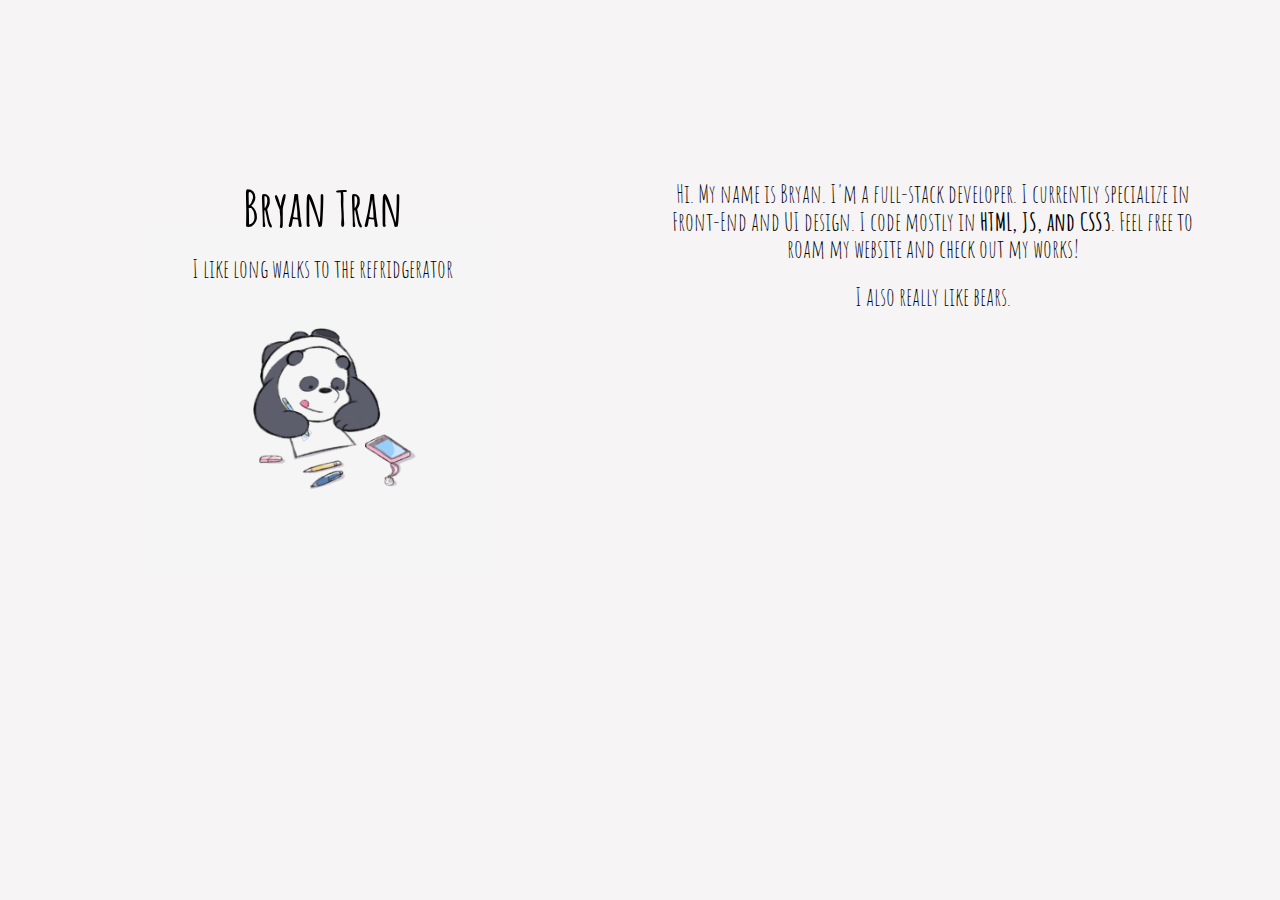
==== index.html @ 4c6f43ca "first commit, website inspired by: dark-cat - Bubble TEA" ====
<!DOCTYPE html>
<html>
<!-- ** HEAD ** -->
	<head>
		<title>Bryan Tran | Personal Portfolio</title>

		<!-- ============================ -->
		<!--           LINKS/CSS          -->
		<!-- ============================ -->
		<!-- Boostrap CSS -->
		<link rel="stylesheet" type="text/css" href="assets/css/bootstrap.min.css">
		<link rel="stylesheet" type="text/css" href="assets/css/main.css">

		<!-- ============================ -->
		<!--            SCRIPTS           -->
		<!-- ============================ -->
		<!-- jQuery -->
		<script type="text/javascript" src="assets/js/lib/jquery-3.2.1.min.js"></script>
		<!-- Bootstrap; NOTE: jQuery needs to be above Bootstrap, bootstrap requires jQuery -->
		<script type="text/javascript" src="assets/js/frameworks/bootstrap.min.js"></script>		
	</head>
<!-- ** BODY ** -->
	<body>
		<div class="container">
			<div class="row">
				<div class="col-lg-6 col-md-6 col-sm-6 col-xs-12 left-col">
					<h1><strong>Bryan Tran</strong></h1>

					<h3>I like long walks to the refridgerator</h3>

					<img id="bear" src="assets/gifs/drawing.gif">
				</div>
				<div class="col-lg-6 col-md-6 col-sm-6 col-xs-12 right-col">
					<h3>Hi. My name is Bryan. I'm a full-stack developer. I currently specialize in Front-End and UI design. I code mostly in <strong>HTML, JS, and CSS3</strong>. Feel free to roam my website and check out my works!<h3>

					<h3>
					I also really like bears.
					</h3>
				</div>
			</div>
		</div>
	</body>
</html>
---- assets/css/main.css ----
@import url('https://fonts.googleapis.com/css?family=Amatic+SC:400,700');

body, html {
	height: 100%;
	background-color: #F6F4F5;
	color: black;
	font-family: 'Amatic SC';
	font-weight: 700;
}

#bear {
	position: relative;
	top: -70px;
	width: 350px;
	height: 350px;
	z-index: -1;
}

.left-col,
.right-col {
	margin-top: 160px;
	text-align: center;
	z-index: 1;
}

.left-col {
	position: relative;
	right: 25px;
}

.right-col {
	position: relative;
}



h1 {
	font-size: 50px;
}

h3 {
	font-size: 25px;
}

@media (max-width: 767px) {
	.left-col,
	.right-col {
		left: 0;
		right: 0;
		padding: 0;
	}

	.left-col {
		margin: 50px auto -100px auto;
	}

	.right-col {
		margin-top: 5px;
		padding: 0 20px;
	}
}
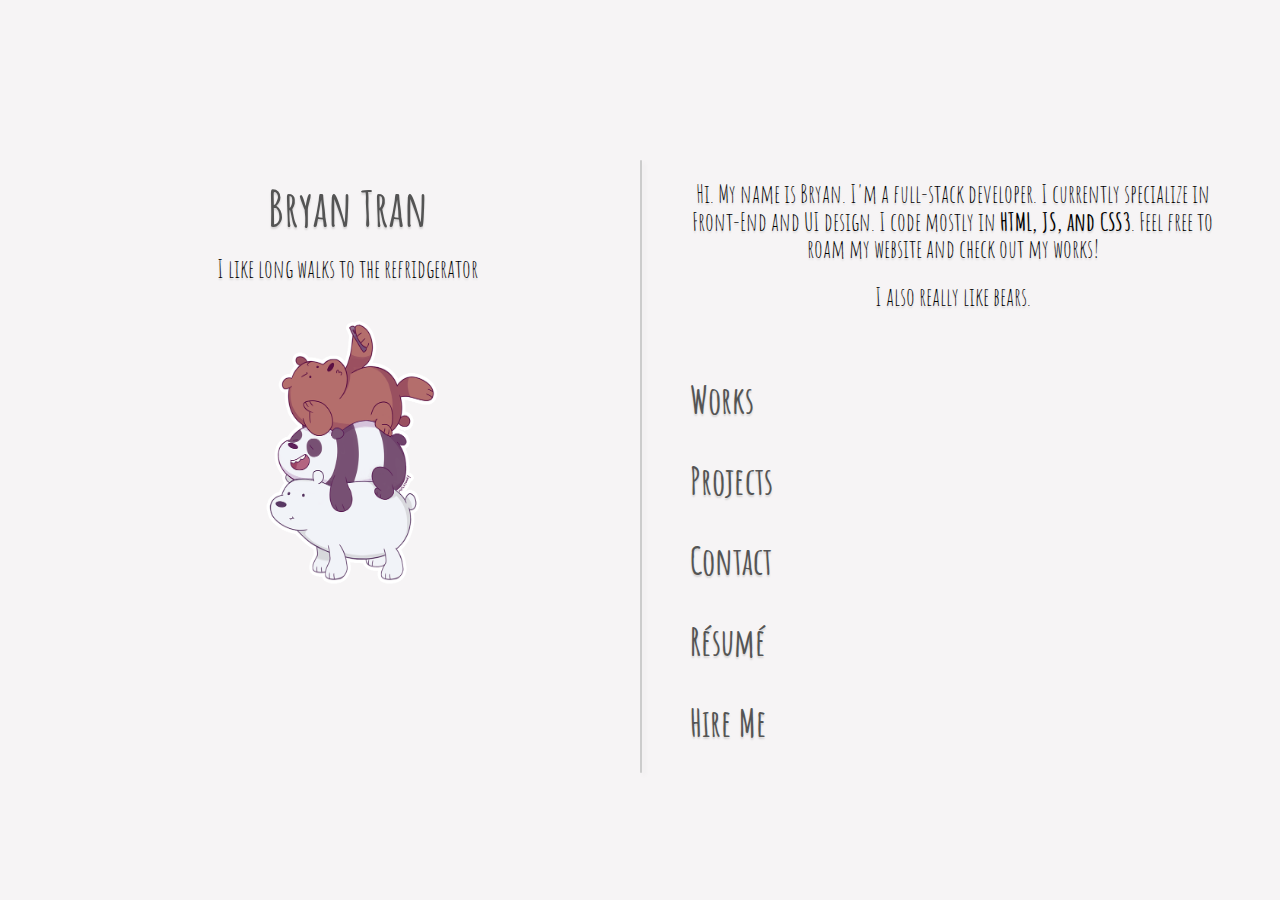
==== commit e0c6fe3b: "added comments and better indentation" ====
--- a/index.html
+++ b/index.html
@@ -17,7 +17,7 @@
 		<!-- jQuery -->
 		<script type="text/javascript" src="assets/js/lib/jquery-3.2.1.min.js"></script>
 		<!-- Bootstrap; NOTE: jQuery needs to be above Bootstrap, bootstrap requires jQuery -->
-		<script type="text/javascript" src="assets/js/frameworks/bootstrap.min.js"></script>		
+		<script type="text/javascript" src="assets/js/frameworks/bootstrap.min.js"></script>
 	</head>
 <!-- ** BODY ** -->
 	<body>
@@ -27,15 +27,22 @@
 					<h1><strong>Bryan Tran</strong></h1>
 
 					<h3>I like long walks to the refridgerator</h3>
+					<img id="bear">
+				</div>
 
-					<img id="bear" src="assets/gifs/drawing.gif">
-				</div>
 				<div class="col-lg-6 col-md-6 col-sm-6 col-xs-12 right-col">
+					<div class="separator"></div>
 					<h3>Hi. My name is Bryan. I'm a full-stack developer. I currently specialize in Front-End and UI design. I code mostly in <strong>HTML, JS, and CSS3</strong>. Feel free to roam my website and check out my works!<h3>
+					<h3>I also really like bears.</h3>
 
-					<h3>
-					I also really like bears.
-					</h3>
+
+					<br />
+					<br />
+					<h2 id="work"><strong> Works </strong></h2>
+					<h2 id="projects"><strong> Projects </strong></h2>
+					<h2 id="contact"><strong> Contact </strong></h2>
+					<h2 id="resume"><strong> Résumé </strong></h2>
+					<h2 id="hireme"><strong> Hire Me </strong></h2>
 				</div>
 			</div>
 		</div>
--- a/assets/css/main.css
+++ b/assets/css/main.css
@@ -1,48 +1,124 @@
 @import url('https://fonts.googleapis.com/css?family=Amatic+SC:400,700');
 
-body, html {
+/* ======================================= */
+/*                  GLOBALS                */
+/* ======================================= */
+
+body, 
+html{
+	font-family: 'Amatic SC';
+	font-weight: 700;
+
 	height: 100%;
+
 	background-color: #F6F4F5;
 	color: black;
-	font-family: 'Amatic SC';
-	font-weight: 700;
 }
 
-#bear {
-	position: relative;
-	top: -70px;
-	width: 350px;
-	height: 350px;
-	z-index: -1;
+h1,
+h2,
+h3 { /* Adds text-shadow to all the text in front page */
+	text-shadow: 0px 2px 2px rgba(0, 0, 0, 0.15);
 }
 
-.left-col,
-.right-col {
-	margin-top: 160px;
-	text-align: center;
-	z-index: 1;
+/* Title */
+h1 {
+	font-size: 50px;
+	color: #545454;
 }
 
-.left-col {
-	position: relative;
-	right: 25px;
-}
-
-.right-col {
-	position: relative;
-}
-
-
-
-h1 {
-	font-size: 50px;
-}
-
+/* Mini-Bio */
 h3 {
 	font-size: 25px;
 }
 
-@media (max-width: 767px) {
+/* Panda Bear GIF image on front page */
+#bear {
+	content: url('../gifs/tripanda.gif');
+	height: 300px; width: 200px;
+	position: relative;
+	top: 5px; /* Push it up a bit (Position MUST be RELATIVE) */
+
+	z-index: -1; /* Put image behind any text */
+}
+
+/* ======================================= */
+/*                BOTH COLUMN              */
+/* ======================================= */
+
+.left-col,
+.right-col { /* Make it so text is centered and it's sitting above any other content */
+	margin-top: 160px;
+	text-align: center;
+
+	z-index: 1;
+}
+
+/* ======================================= */
+/*                LEFT COLUMN              */
+/* ======================================= */
+
+
+
+/* ======================================= */
+/*                RIGHT COLUMN             */
+/* ======================================= */
+
+/* Vertical border next to content */
+.separator {
+    height: 100%; width: 2px;
+
+    position: absolute;
+    left: 0; /* Can only do this if it has a position */
+    top: 0;
+
+    border-radius: 3px;
+    box-shadow: 3px 3px 5px rgba(0,0,0,0.05);
+    background: rgba(204,204,204,1);
+}
+
+/* Move text right a bit of the vertical border */
+.right-col h3 {
+	position: relative;
+	left: 20px;
+}
+
+/* For all of the clickable content on right column*/
+.right-col h2 {
+	width: 100px;
+	padding-bottom: 20px;
+
+	position: relative;
+	left: 35px;
+
+	font-size: 37px;
+	text-align: left;
+	color: #545454;
+
+	transition: left .5s;
+	cursor: pointer;
+}
+
+/* Hovering (move right) animation for clickable content */
+#work:hover,
+#projects:hover,
+#contact:hover,
+#resume:hover,
+#hireme:hover {
+	left: 50px;
+}
+
+/* ======================================= */
+/*               MEDIA QUERIES             */
+/* ======================================= */
+@media (max-width: 767px) { /* For small devices */
+	#bear {
+		top: -70px;
+		content: url('../gifs/drawing.gif');
+		height: 300px;
+		width: 300px;
+	}
+	/* Remove any manual pushing/padding on right/left columns */
 	.left-col,
 	.right-col {
 		left: 0;
@@ -50,12 +126,27 @@
 		padding: 0;
 	}
 
+	/* Make sure left column is sitting on top of right col and is spaced nicely */
 	.left-col {
 		margin: 50px auto -100px auto;
 	}
 
+	/* Making sure right-col is spaced nicely */
 	.right-col {
 		margin-top: 5px;
-		padding: 0 20px;
+		padding: 0 20px; /* So text doesn't touch both sides of the browser's window */
+	}
+
+	/* Remove the vertical border when small device */
+	.separator {
+		display: none;
+	}
+
+	.right-col h3 {
+		left: 0;
+	}
+
+	.right-col h2 {
+		left: 15px;
 	}
 }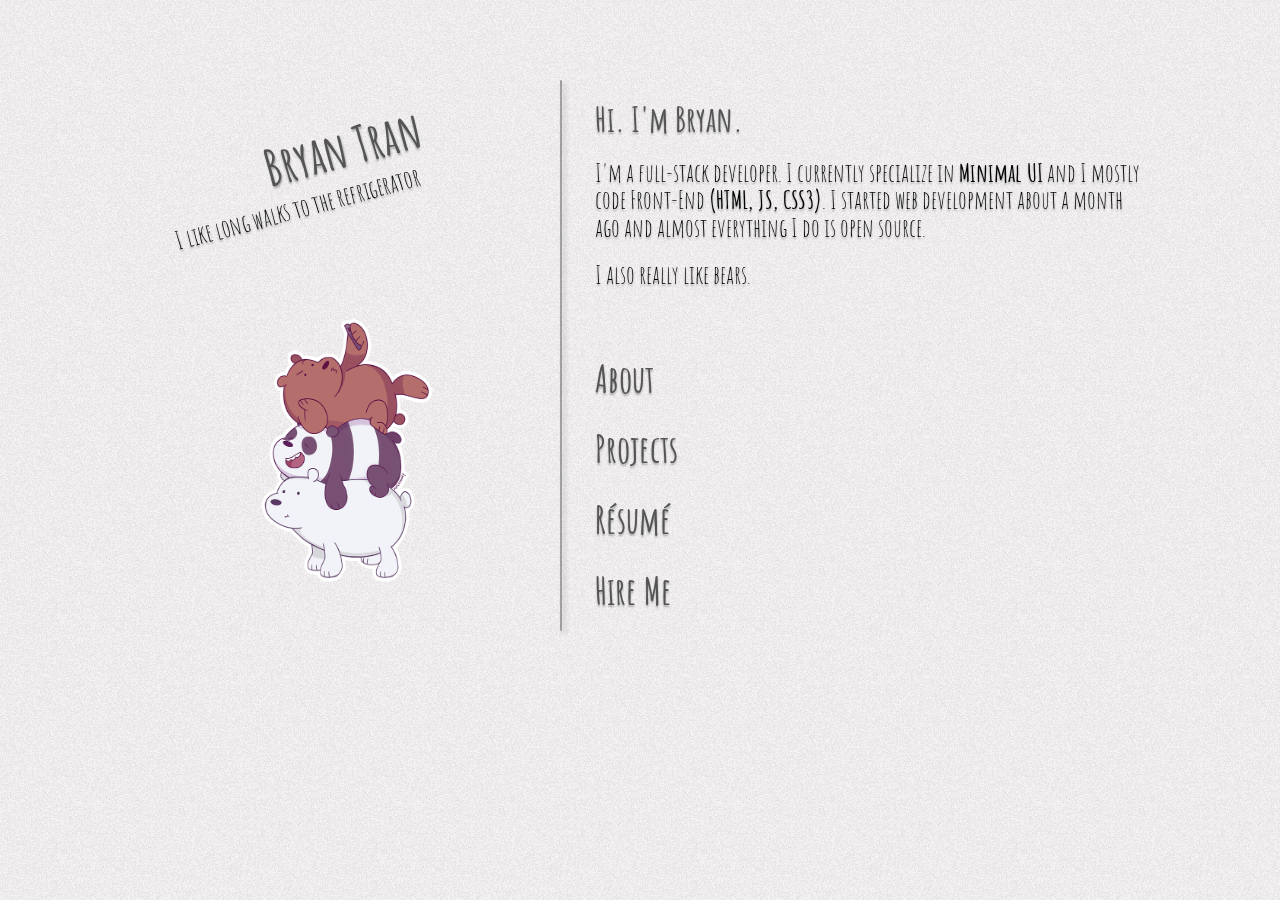
==== commit 0cf6171a: "OKAY OKAY, last commit of the night. Added white noise and changed images" ====
--- a/index.html
+++ b/index.html
@@ -3,13 +3,17 @@
 <!-- ** HEAD ** -->
 	<head>
 		<title>Bryan Tran | Personal Portfolio</title>
+		<link rel="icon" href="assets/img/favicon.ico">
 
 		<!-- ============================ -->
 		<!--           LINKS/CSS          -->
 		<!-- ============================ -->
 		<!-- Boostrap CSS -->
 		<link rel="stylesheet" type="text/css" href="assets/css/bootstrap.min.css">
+		<link rel="stylesheet" type="text/css" href="assets/fontawesome/css/font-awesome.min.css">
+		<!-- MAIN CSS file -->
 		<link rel="stylesheet" type="text/css" href="assets/css/main.css">
+
 
 		<!-- ============================ -->
 		<!--            SCRIPTS           -->
@@ -21,26 +25,31 @@
 	</head>
 <!-- ** BODY ** -->
 	<body>
+		<div id="overlay"></div>
 		<div class="container">
-			<div class="row">
+			<div class="row main-page">
 				<div class="col-lg-6 col-md-6 col-sm-6 col-xs-12 left-col">
-					<h1><strong>Bryan Tran</strong></h1>
+					<h1 class="rotate"><strong>Bryan Tran</strong></h1>
 
-					<h3>I like long walks to the refridgerator</h3>
+					<h3 class="rotate">I like long walks to the refrigerator</h3>
+
+					<ul id="icons" class="rotate">
+						<li><a><i class="fa fa-twitter fa-spin-hover"></i></a></li>
+						<li><a href="https://github.com/bryantran97" target="_blank"><i class="fa fa-github fa-spin-hover"></i></a></li>
+						<li><a href="https://linkedin.com/in/bryantran97" target="_blank"><i class="fa fa-linkedin fa-spin-hover"></i></a></li>
+					</ul>
 					<img id="bear">
 				</div>
 
-				<div class="col-lg-6 col-md-6 col-sm-6 col-xs-12 right-col">
+				<div class="col-lg-6 col-md-6 col-sm-6 col-xs-12 right-col" unselectable="on">
 					<div class="separator"></div>
-					<h3>Hi. My name is Bryan. I'm a full-stack developer. I currently specialize in Front-End and UI design. I code mostly in <strong>HTML, JS, and CSS3</strong>. Feel free to roam my website and check out my works!<h3>
+					<h1><strong>Hi. I'm Bryan.</strong></h1>
+					<h3>I'm a full-stack developer. I currently specialize in <strong>Minimal UI</strong> and I mostly code Front-End <strong>(HTML, JS, CSS3)</strong>. I started web development about a month ago and almost everything I do is open source.<h3>
 					<h3>I also really like bears.</h3>
-
-
 					<br />
 					<br />
-					<h2 id="work"><strong> Works </strong></h2>
+					<h2 id="about"><strong> About</strong></h2>
 					<h2 id="projects"><strong> Projects </strong></h2>
-					<h2 id="contact"><strong> Contact </strong></h2>
 					<h2 id="resume"><strong> Résumé </strong></h2>
 					<h2 id="hireme"><strong> Hire Me </strong></h2>
 				</div>
--- a/assets/css/main.css
+++ b/assets/css/main.css
@@ -3,6 +3,15 @@
 /* ======================================= */
 /*                  GLOBALS                */
 /* ======================================= */
+
+#overlay { /* White-noise overlay in background */
+	position: fixed;
+	min-height: 100%;
+	width: 100%;
+	background-image: url('../gifs/noise.gif');
+	z-index: 1;
+	opacity: 0.065;
+}
 
 body, 
 html{
@@ -18,7 +27,7 @@
 h1,
 h2,
 h3 { /* Adds text-shadow to all the text in front page */
-	text-shadow: 0px 2px 2px rgba(0, 0, 0, 0.15);
+	text-shadow: 0px 2px 2px rgba(0, 0, 0, 0.3);
 }
 
 /* Title */
@@ -37,18 +46,62 @@
 	content: url('../gifs/tripanda.gif');
 	height: 300px; width: 200px;
 	position: relative;
-	top: 5px; /* Push it up a bit (Position MUST be RELATIVE) */
+	top: 25px; /* Push it up a bit (Position MUST be RELATIVE) */
+	left: 45px;
 
 	z-index: -1; /* Put image behind any text */
 }
 
+.main-page {
+	position: relative;
+	right: 80px;
+}
+
+li {
+	list-style: none;
+}
+
+#icons {
+	margin-left: 110px;
+}
+#icons li {
+	display: inline;
+	padding-left: 10px;
+	padding-right: 10px;
+	text-shadow: 0px 2px 2px rgba(0, 0, 0, 0.3);
+}
+
+.fa-github,
+.fa-linkedin,
+.fa-twitter {
+	font-size: 20px;
+	color: #545454;
+	cursor: pointer;
+}
+
+.fa-spin-hover:hover {
+    /* If you hover over it, it'll spin at .7 speed */
+    animation: fa-spin .7s;
+}
+
+
+div { 
+    -webkit-user-select: none; /* Chrome/Safari */        
+    -moz-user-select: none; /* Firefox */
+    -ms-user-select: none; /* IE10+ */
+
+    /* Not implemented yet */
+    -o-user-select: none;
+    user-select: none;    
+}
 /* ======================================= */
 /*                BOTH COLUMN              */
 /* ======================================= */
 
 .left-col,
 .right-col { /* Make it so text is centered and it's sitting above any other content */
-	margin-top: 160px;
+	position: relative;
+	margin-top: 100px;
 	text-align: center;
 
 	z-index: 1;
@@ -58,11 +111,37 @@
 /*                LEFT COLUMN              */
 /* ======================================= */
 
+.rotate {
+/* Safari */
+-webkit-transform: rotate(-15deg);
+/* Firefox */
+-moz-transform: rotate(-15deg);
+/* IE */
+-ms-transform: rotate(-15deg);
+/* Opera */
+-o-transform: rotate(-15deg);
+}
+
+.left-col {
+	left: 30px;
+}
+
+.left-col h1 {
+	position: relative;
+	left: 45px;
+}
+
 
 
 /* ======================================= */
 /*                RIGHT COLUMN             */
 /* ======================================= */
+
+.right-col {
+	text-align: left;
+	margin-bottom: 50px;
+	top: -20px;
+}
 
 /* Vertical border next to content */
 .separator {
@@ -73,8 +152,15 @@
     top: 0;
 
     border-radius: 3px;
-    box-shadow: 3px 3px 5px rgba(0,0,0,0.05);
-    background: rgba(204,204,204,1);
+    box-shadow: 3px 3px 5px rgba(0,0,0,0.2);
+    background-color: rgba(84,84,84,0.5);
+}
+
+.right-col h1 {
+	position: relative;
+	text-align: left;
+	left: 20px;
+	font-size: 35px;
 }
 
 /* Move text right a bit of the vertical border */
@@ -86,38 +172,66 @@
 /* For all of the clickable content on right column*/
 .right-col h2 {
 	width: 100px;
-	padding-bottom: 20px;
-
-	position: relative;
-	left: 35px;
+	padding-bottom: 10px;
+
+	position: relative;
+	left: 20px;
 
 	font-size: 37px;
 	text-align: left;
 	color: #545454;
 
-	transition: left .5s;
+	transition: left .3s;
 	cursor: pointer;
 }
 
 /* Hovering (move right) animation for clickable content */
-#work:hover,
+#about:hover,
 #projects:hover,
-#contact:hover,
 #resume:hover,
 #hireme:hover {
-	left: 50px;
-}
+	left: 40px;
+}
+
 
 /* ======================================= */
 /*               MEDIA QUERIES             */
 /* ======================================= */
 @media (max-width: 767px) { /* For small devices */
-	#bear {
+	.rotate {
+		/* Safari */
+        -webkit-transform: rotate(0deg);
+        /* Firefox */
+        -moz-transform: rotate(0deg);
+        /* IE */
+        -ms-transform: rotate(0deg);
+        /* Opera */
+        -o-transform: rotate(0deg);
+	}
+
+	.left-col h1 {
+		left: 0;
+	}
+
+	#icons { /* Make icons turn perfectly horizontal and give them space */
+		position: relative;
+		margin: 20px 45px 15px 0;
+	}
+
+	.main-page { /* When it's smaller, reset the right-side pushing I added in */
+		right: 0;
+	}
+
+	#bear { /* Switch to a different bear gif and move it down a bit */
 		top: -70px;
-		content: url('../gifs/drawing.gif');
-		height: 300px;
-		width: 300px;
-	}
+		content: url('../img/cutepanda.png');
+		height: 200px;
+		width: 200px;
+		left: 0;
+		margin-top: 60px;
+		margin-bottom: 45px;
+	}
+
 	/* Remove any manual pushing/padding on right/left columns */
 	.left-col,
 	.right-col {
@@ -134,19 +248,19 @@
 	/* Making sure right-col is spaced nicely */
 	.right-col {
 		margin-top: 5px;
-		padding: 0 20px; /* So text doesn't touch both sides of the browser's window */
+		padding: 0 20px 50px 20px; /* So text doesn't touch both sides of the browser's window */
+		top: 0;
+	}
+
+	/* Remove any left-pushing when on smaller devices */
+	.right-col h1,
+	.right-col h2,
+	.right-col h3 {
+		left: 0;
 	}
 
 	/* Remove the vertical border when small device */
 	.separator {
 		display: none;
 	}
-
-	.right-col h3 {
-		left: 0;
-	}
-
-	.right-col h2 {
-		left: 15px;
-	}
 }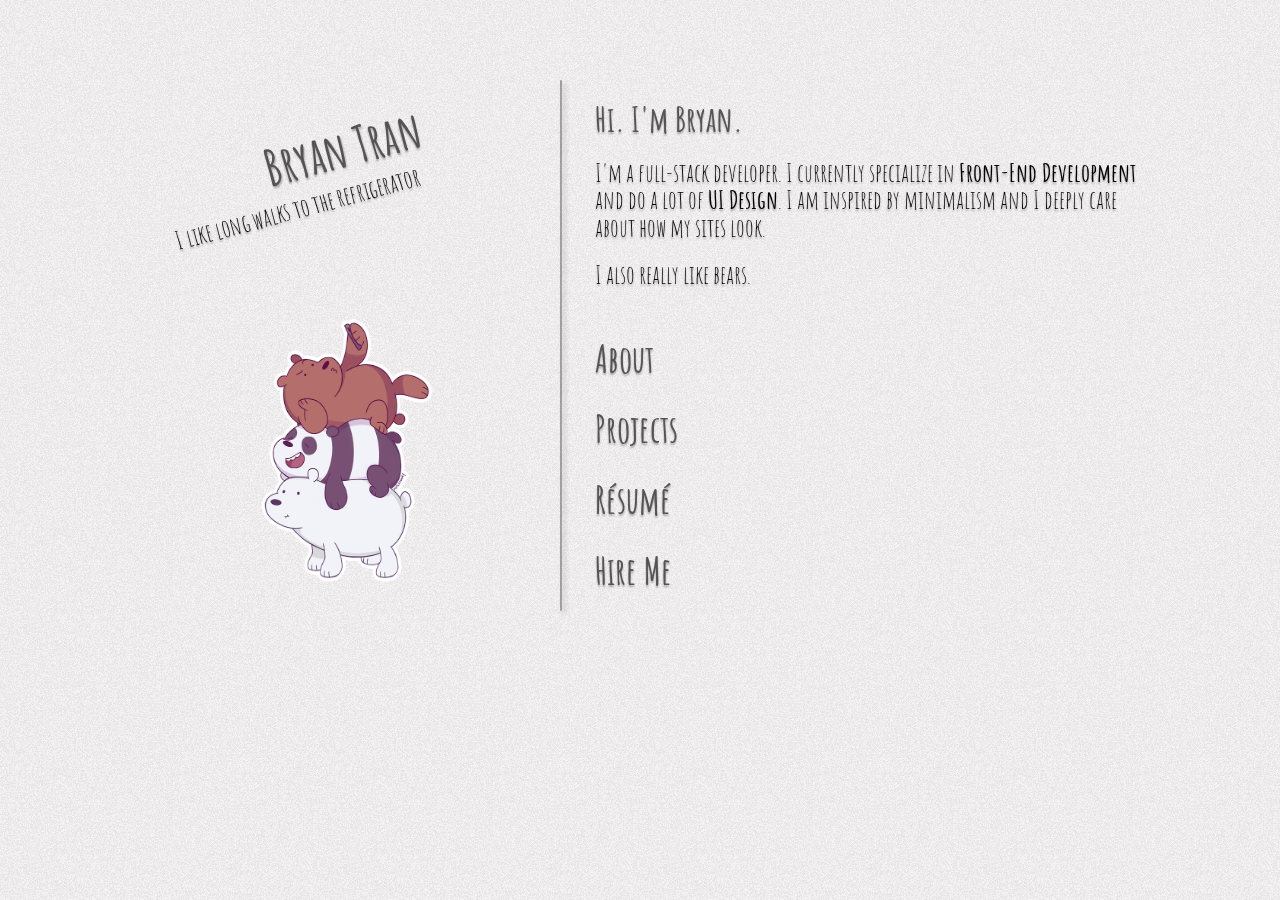
==== commit 1323cbe5: "added all the projects, need to add resume and optomize code still" ====
--- a/index.html
+++ b/index.html
@@ -2,7 +2,8 @@
 <html>
 <!-- ** HEAD ** -->
 	<head>
-		<title>Bryan Tran | Personal Portfolio</title>
+		<title>Bryan Tran | Portfolio</title>
+		<meta http-equiv="Content-Type" content="text/html; charset=utf-8">
 		<link rel="icon" href="assets/img/favicon.ico">
 
 		<!-- ============================ -->
@@ -11,9 +12,9 @@
 		<!-- Boostrap CSS -->
 		<link rel="stylesheet" type="text/css" href="assets/css/bootstrap.min.css">
 		<link rel="stylesheet" type="text/css" href="assets/fontawesome/css/font-awesome.min.css">
+		<link rel="stylesheet" type="text/css" href="assets/css/animate.css">
 		<!-- MAIN CSS file -->
 		<link rel="stylesheet" type="text/css" href="assets/css/main.css">
-
 
 		<!-- ============================ -->
 		<!--            SCRIPTS           -->
@@ -22,6 +23,13 @@
 		<script type="text/javascript" src="assets/js/lib/jquery-3.2.1.min.js"></script>
 		<!-- Bootstrap; NOTE: jQuery needs to be above Bootstrap, bootstrap requires jQuery -->
 		<script type="text/javascript" src="assets/js/frameworks/bootstrap.min.js"></script>
+
+		<!-- Loading page -->
+		<script type="text/javascript">
+			$(document).ready(function(){
+				$("body").addClass("animated fadeIn");
+			});
+		</script>
 	</head>
 <!-- ** BODY ** -->
 	<body>
@@ -29,7 +37,7 @@
 		<div class="container">
 			<div class="row main-page">
 				<div class="col-lg-6 col-md-6 col-sm-6 col-xs-12 left-col">
-					<h1 class="rotate"><strong>Bryan Tran</strong></h1>
+					<h1 class="rotate">Bryan Tran</h1>
 
 					<h3 class="rotate">I like long walks to the refrigerator</h3>
 
@@ -41,19 +49,83 @@
 					<img id="bear">
 				</div>
 
-				<div class="col-lg-6 col-md-6 col-sm-6 col-xs-12 right-col" unselectable="on">
+				<div class="col-lg-6 col-md-6 col-sm-6 col-xs-12 right-col">
 					<div class="separator"></div>
-					<h1><strong>Hi. I'm Bryan.</strong></h1>
-					<h3>I'm a full-stack developer. I currently specialize in <strong>Minimal UI</strong> and I mostly code Front-End <strong>(HTML, JS, CSS3)</strong>. I started web development about a month ago and almost everything I do is open source.<h3>
+					<h1 id="name">Hi. I'm Bryan.</h1>
+					<h3>I'm a full-stack developer. I currently specialize in <strong>Front-End Development </strong> and do a lot of <strong>UI Design</strong>. I am inspired by minimalism and I deeply care about how my sites look.</h3>
 					<h3>I also really like bears.</h3>
 					<br />
-					<br />
-					<h2 id="about"><strong> About</strong></h2>
-					<h2 id="projects"><strong> Projects </strong></h2>
-					<h2 id="resume"><strong> Résumé </strong></h2>
-					<h2 id="hireme"><strong> Hire Me </strong></h2>
+					<h2 id="about">About</h2>
+						<span id="about-content" style="display: none">
+							<br />
+							<img class="aboutImage" src="assets/img/together.jpg">
+							<h5>A little more about myself! </h5>
+							<hr>
+							<p>Hey! So you wanted to know more about me? No? Well too bad. I am Vietnamese, I was born in Beautmont, TX but I was raised in Dallas, TX my whole life. I am currently enrolled at THE UNIVERSITY OF TEXAS @ DALLAS majoring in Computer Science. I am a Junior as of August 2017. I love video games (I'm a very competitive gamer!), bingeing netflix shows, and playing with my cute furry pompoms: Ruby, Lucy, and Maggie. Also, I love all things bear related. Did I tell you that yet? Good.</p>
+							<br />
+							<p>Personality type: I fluctuate between INFJ/ENFJ.
+							<br/>Hogwarts House: Huffle Puff<br />I am a loyal person, very kind, patient, and very open minded. I rarely ever get into an angry mood and I always try to create a positive atmosphere!</p>
+							<br />
+							<p>This website was inspired by this song -</p>
+							<audio controls>
+							<source src="assets/music/DarkCat-BubbleTea.mp3" type="audio/mp3">
+							Your browser does not support the audio element.
+							</audio>
+							<p id="song"> Song: Dark Cat - Bubble Tea </p>
+						</span>
+					<h2 id="projects">Projects</h2>
+						<span id="projects-content" style="display: none">
+							<!-- Sites -->
+							<br />
+							<h2>websites</h2>
+							<hr>
+							<h3>**Note: These are also all available for viewing on my Github </h3>
+							<br />
+							<a href="projects/hanadfw/hanadfw.html" target="_blank"><img class="hoverImages" src="assets/img/hanadfw.png"></a>
+							<h3>Practice Client Website</h3>
+							<br />
+							<a href="projects/third-portfolio/third-portfolio.html" target="_blank"><img class="hoverImages" src="assets/img/personal.png"></a>
+							<h3>Practice Personal Website (Third)</h3>
+							<br />
+							<a href="projects/second-portfolio/second-portfolio.html" target="_blank"><img class="hoverImages" src="assets/img/secondpersonal.png"></a>
+							<h3>Practice Personal Website (Second)</h3>
+							<br />
+							<a href="projects/first-portfolio/first-portfolio.html" target="_blank"><img class="hoverImages" src="assets/img/firstpersonal.png"></a>
+							<h3>Practice Personal Website (First)</h3>
+							<br />
+							<br />
+
+							<!-- GAMES -->
+							<h2>Games</h2>
+							<hr>
+							<a href="projects/rgb-game/color-game.html" target="_blank"><img class="hoverImages" src="assets/img/colorgame.png"></a>
+							<h3>RGB Color Game using JavaScript</h3>
+							<br />
+							<a href="projects/patatap-clone/circles.html" target="_blank"><img class="hoverImages" src="assets/img/patatap.png"></a>
+							<h3>Patatap Clone using paper.js &amp; howler.js</h3>
+							<br />
+							<br />
+
+							<!-- Web Apps -->
+							<h2>Web Apps</h2>
+							<hr>
+							<a href="projects/grocerylist/app/index.html" target="_blank"><img class="hoverImages" src="assets/img/grocerylist.png"></a>
+							<h3>Grocery List Web App written in JavaScript</h3>
+							<br />
+							<a href="projects/todo-list/todo.html" target="_blank"><img class="hoverImages" src="assets/img/todo.png" target="_blank"></a>
+							<h3>To-do list using jQuery</h3>
+							<br />
+						</span>
+
+					<h2 id="resume">Résumé</h2>
+			
+					<h2 id="hireme"><a href="mailto:bryantran97@gmail.com" target="_blank">Hire Me</a></h2>
+						<span id="hireme-content" style="display: none">Please hire me. I owe very bad people money. :P</span>
 				</div>
 			</div>
 		</div>
+
+	<!-- Main SCRIPT -->
+	<script type="text/javascript" src="assets/js/main.js"></script>
 	</body>
 </html>--- a/assets/css/main.css
+++ b/assets/css/main.css
@@ -4,7 +4,8 @@
 /*                  GLOBALS                */
 /* ======================================= */
 
-#overlay { /* White-noise overlay in background */
+/* White-noise overlay in background */
+#overlay {
 	position: fixed;
 	min-height: 100%;
 	width: 100%;
@@ -13,8 +14,8 @@
 	opacity: 0.065;
 }
 
-body, 
-html{
+/* Whatever is the child of this, inherits all */
+body,html{
 	font-family: 'Amatic SC';
 	font-weight: 700;
 
@@ -24,14 +25,23 @@
 	color: black;
 }
 
-h1,
-h2,
-h3 { /* Adds text-shadow to all the text in front page */
+a:hover, a:visited, a:link, a:active {
+	color: inherit;
+	text-decoration: none;
+}
+
+/* Adds text-shadow to all the text in front page */
+h1,h2,h3,p {
 	text-shadow: 0px 2px 2px rgba(0, 0, 0, 0.3);
+}
+
+strong::selection,h1::selection,h2::selection,h3::selection,p::selection{
+	background: pink;
 }
 
 /* Title */
 h1 {
+	font-weight: bold;
 	font-size: 50px;
 	color: #545454;
 }
@@ -39,6 +49,11 @@
 /* Mini-Bio */
 h3 {
 	font-size: 25px;
+}
+
+/* Hidden Content under buttons */
+span {
+	padding-bottom: 50px;
 }
 
 /* Panda Bear GIF image on front page */
@@ -52,6 +67,7 @@
 	z-index: -1; /* Put image behind any text */
 }
 
+/* This is to push THE WHOLE PAGE to the left a bit */
 .main-page {
 	position: relative;
 	right: 80px;
@@ -61,9 +77,11 @@
 	list-style: none;
 }
 
+/* This is to push all my icons to the right a bit so it tilts evenly on full screen */
 #icons {
 	margin-left: 110px;
 }
+
 #icons li {
 	display: inline;
 	padding-left: 10px;
@@ -71,9 +89,7 @@
 	text-shadow: 0px 2px 2px rgba(0, 0, 0, 0.3);
 }
 
-.fa-github,
-.fa-linkedin,
-.fa-twitter {
+.fa-github, .fa-linkedin, .fa-twitter {
 	font-size: 20px;
 	color: #545454;
 	cursor: pointer;
@@ -84,22 +100,28 @@
     animation: fa-spin .7s;
 }
 
-
-div { 
+/*Removing the ability to highlight the buttons */
+h2, #bear, #icons { 
     -webkit-user-select: none; /* Chrome/Safari */        
     -moz-user-select: none; /* Firefox */
     -ms-user-select: none; /* IE10+ */
-
     /* Not implemented yet */
     -o-user-select: none;
-    user-select: none;    
-}
+    user-select: none;
+    font-weight: bold
+}
+
+/* JAVASCRIPT CLASS LIST ADDING */
+.show {
+	display: block;
+}
+
 /* ======================================= */
 /*                BOTH COLUMN              */
 /* ======================================= */
 
-.left-col,
-.right-col { /* Make it so text is centered and it's sitting above any other content */
+/* Make it so text is centered and it's sitting above any other content */
+.left-col, .right-col {
 	position: relative;
 	margin-top: 100px;
 	text-align: center;
@@ -112,14 +134,14 @@
 /* ======================================= */
 
 .rotate {
-/* Safari */
--webkit-transform: rotate(-15deg);
-/* Firefox */
--moz-transform: rotate(-15deg);
-/* IE */
--ms-transform: rotate(-15deg);
-/* Opera */
--o-transform: rotate(-15deg);
+	/* Safari */
+	-webkit-transform: rotate(-15deg);
+	/* Firefox */
+	-moz-transform: rotate(-15deg);
+	/* IE */
+	-ms-transform: rotate(-15deg);
+	/* Opera */
+	-o-transform: rotate(-15deg);
 }
 
 .left-col {
@@ -132,10 +154,22 @@
 }
 
 
-
 /* ======================================= */
 /*                RIGHT COLUMN             */
 /* ======================================= */
+
+/* Vertical border next to content */
+.separator {
+    height: 100%; width: 2px;
+
+    position: absolute;
+    left: 0; /* Can only do this if it has a position */
+    top: 0;
+
+    border-radius: 3px;
+    box-shadow: 3px 3px 5px rgba(0,0,0,0.2);
+    background-color: rgba(84,84,84,0.5);
+}
 
 .right-col {
 	text-align: left;
@@ -143,19 +177,7 @@
 	top: -20px;
 }
 
-/* Vertical border next to content */
-.separator {
-    height: 100%; width: 2px;
-
-    position: absolute;
-    left: 0; /* Can only do this if it has a position */
-    top: 0;
-
-    border-radius: 3px;
-    box-shadow: 3px 3px 5px rgba(0,0,0,0.2);
-    background-color: rgba(84,84,84,0.5);
-}
-
+/* The "HI, I"M BRYAN TEXT" */
 .right-col h1 {
 	position: relative;
 	text-align: left;
@@ -175,7 +197,7 @@
 	padding-bottom: 10px;
 
 	position: relative;
-	left: 20px;
+	left: 20px; /* Why did I do this... face palm */
 
 	font-size: 37px;
 	text-align: left;
@@ -185,19 +207,102 @@
 	cursor: pointer;
 }
 
+audio {
+	margin-top: 10px;
+	margin-bottom: 20px;
+	position: relative;
+	width: 100%;
+}
+
+#song {
+	position: relative;
+}
+
+
+/* ======================================= */
+/*                PAGE  CONTENT            */
+/* ======================================= */
+
 /* Hovering (move right) animation for clickable content */
-#about:hover,
-#projects:hover,
-#resume:hover,
-#hireme:hover {
+#about:hover, #projects:hover, #resume:hover, #hireme:hover {
 	left: 40px;
 }
 
+/* Move the content stuff to the right... */
+#about-content, #projects-content {
+	left: 20px;
+	position: relative;
+	text-align: justify;
+	font-size: 20px;
+}
+
+/* This is to reset the original right-col h1 left shift AND styling the BOXES*/
+#about-content h5, #projects-content h2 {
+	font-size: 30px;
+	left: 0;
+	border-radius: 10px;
+	text-align: center;
+	padding-top: 10px;
+	padding-bottom: 10px;
+	background-color: #d8d6d7;
+	box-shadow: 2px 2px 2px rgba(0,0,0,0.3);
+	color: black;
+	font-weight: bold;
+}
+
+#projects-content h3 {
+	left: 0;
+}
+
+/* Changing font-sizes for the PARAGRAPH of hidden content */
+#about-content p, #projects-content p {
+	font-size: 22px;
+}
+
+/* Horizontal Rule styling */
+hr {
+  border: 0;
+  clear:both;
+  display:block;
+  width: 100%;          
+  background-color:#000000;
+  height: 1px;
+  box-shadow: 2px 2px 2px rgba(0,0,0,0.3);
+}
+
+/* ======================================= */
+/*                HOVER IMAGE              */
+/* ======================================= */
+img.aboutImage {
+	width: 100%;
+	height: 70%;
+	position: relative;
+	outline:2px solid #DDD;
+	border:#a1a1a1;
+}
+
+img.hoverImages {
+	width: 100%;
+	height: 170px;
+	position: relative;
+	outline:2px solid #DDD;
+	border:#a1a1a1;
+	transition:all .6s ease-in-out
+}
+
+img.hoverImages:hover {
+    transform: translate(-5px, -10px);
+    box-shadow: 6px 6px 6px rgba(0,0,0,0.4);
+}
 
 /* ======================================= */
 /*               MEDIA QUERIES             */
 /* ======================================= */
 @media (max-width: 767px) { /* For small devices */
+	audio {
+		left: 0;
+	}
+
 	.rotate {
 		/* Safari */
         -webkit-transform: rotate(0deg);
@@ -253,14 +358,23 @@
 	}
 
 	/* Remove any left-pushing when on smaller devices */
+	.left-col,
+	.right-col,
 	.right-col h1,
 	.right-col h2,
-	.right-col h3 {
-		left: 0;
+	.right-col h3,
+	#song, #about-content, #projects-content {
+		left: 0;
+		right: 0;
+	}
+
+	#projects-content img {
+		height: 120px;
 	}
 
 	/* Remove the vertical border when small device */
 	.separator {
 		display: none;
 	}
-}+}
+
